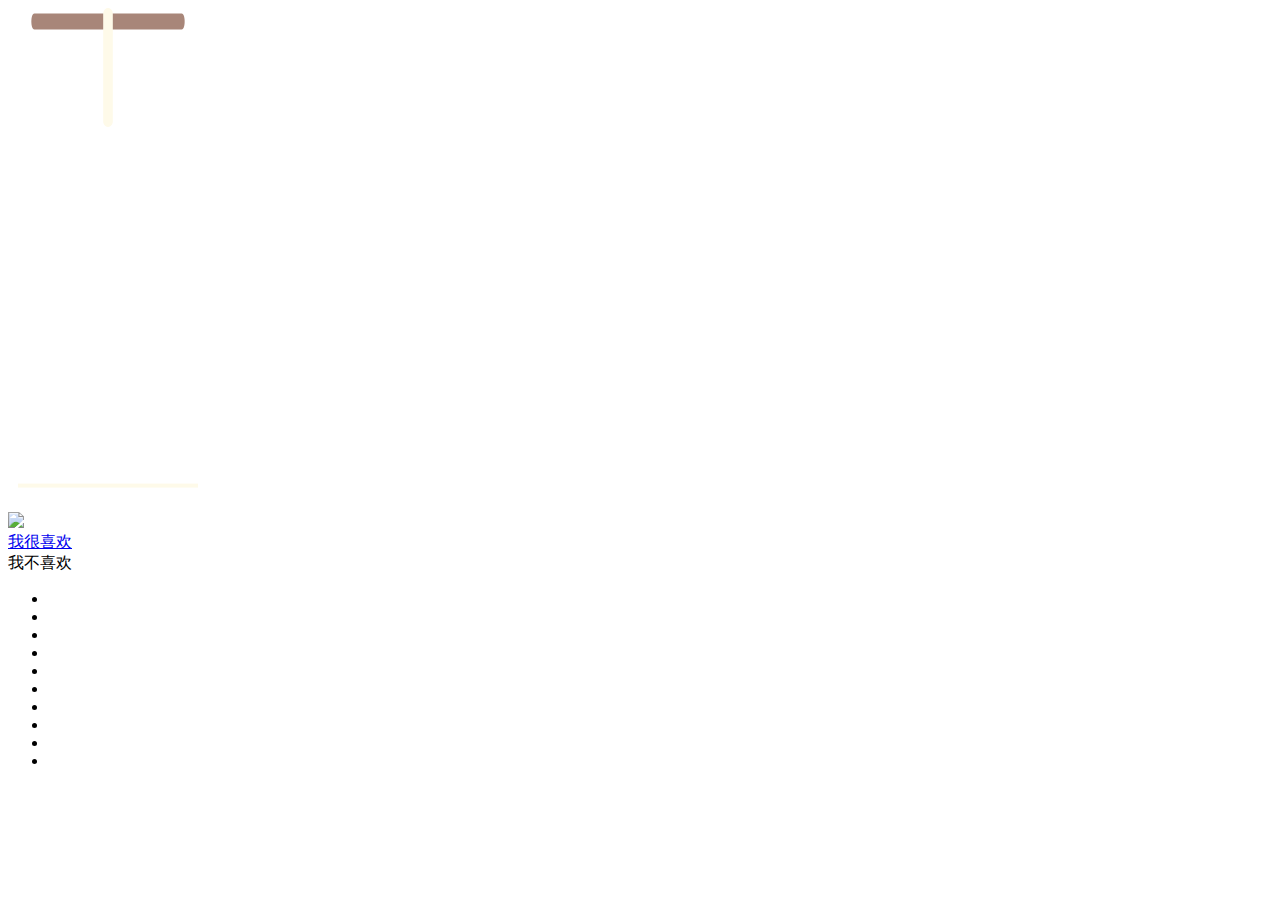
==== BirthdayCake.html @ 9f6556a5 "Add files via upload" ====
<!DOCTYPE html>
<html>

<head>

  <meta charset="UTF-8">

  <title>Happy Birthday</title>
  <link rel="stylesheet" href="css/birthday-cake.css" media="screen" type="text/css" />
  <link rel="stylesheet" href="css/bubbles.css" media="screen" type="text/css" />
</head>

<body>

<div class="cake-area">
      <div class="velas">
        <div class="fuego"></div>
        <div class="fuego"></div>
        <div class="fuego"></div>
        <div class="fuego"></div>
        <div class="fuego"></div>
    </div>
    <svg id="cake" version="1.1" x="0px" y="0px" width="200px" height="500px" viewBox="0 0 200 500" enable-background="new 0 0 200 500" xml:space="preserve">
        <path fill="#a88679" d="M173.667-13.94c-49.298,0-102.782,0-147.334,0c-3.999,0-4-16.002,0-16.002
    		c44.697,0,96.586,0,147.334,0C177.667-29.942,177.668-13.94,173.667-13.94z">
            <animate id="bizcocho_3" attributeName="d" calcMode="spline" keySplines="0 0 1 1; 0 0 1 1" begin="relleno_2.end" dur="0.3s" fill="freeze" values="
                              M173.667-13.94c-49.298,0-102.782,0-147.334,0c-3.999,0-4-16.002,0-16.002
    		c44.697,0,96.586,0,147.334,0C177.667-29.942,177.668-13.94,173.667-13.94z
                              ;
                              M173.667,411.567c-47.995,12.408-102.955,12.561-147.334,0
    		c-3.848-1.089-0.189-16.089,3.661-15.002c44.836,12.66,90.519,12.753,139.427,0.07
    		C173.293,395.631,177.541,410.566,173.667,411.567z
                              ;
                              M173.667,427.569c-49.795,0-101.101,0-147.334,0c-3.999,0-4-16.002,0-16.002
    		c46.385,0,97.539,0,147.334,0C177.668,411.567,177.667,427.569,173.667,427.569z
                              " />
        </path>
        <path fill="#8b6a60" d="M100-178.521c1.858,0,3.364,1.506,3.364,3.363c0,0,0,33.17,0,44.227
    		c0,19.144,0,57.431,0,76.574c0,10.152,0,40.607,0,40.607c0,1.858-1.506,3.364-3.364,3.364l0,0c-1.858,0-3.364-1.506-3.364-3.364c0,0,0-30.455,0-40.607c0-19.144,0-57.432,0-76.575c0-11.057,0-44.226,0-44.226C96.636-177.015,98.142-178.521,100-178.521
    		L100-178.521z">
            <animate id="relleno_2" attributeName="d" calcMode="spline" keySplines="0 0 1 1; 0 0 1 1; 0 0 0.58 1" begin="bizcocho_2.end" dur="0.5s" fill="freeze" values="
                              M100-178.521c1.858,0,3.364,1.506,3.364,3.363c0,0,0,33.17,0,44.227
    		c0,19.144,0,57.431,0,76.574c0,10.152,0,40.607,0,40.607c0,1.858-1.506,3.364-3.364,3.364l0,0c-1.858,0-3.364-1.506-3.364-3.364c0,0,0-30.455,0-40.607c0-19.144,0-57.432,0-76.575c0-11.057,0-44.226,0-44.226C96.636-177.015,98.142-178.521,100-178.521
    		L100-178.521z
                              ;
                              M100,267.257c1.858,0,3.364,1.506,3.364,3.363c0,0,0,33.17,0,44.227
    		c0,19.143,0,57.43,0,76.574c0,10.151,0,40.606,0,40.606c0,1.858-1.506,3.364-3.364,3.364l0,0c-1.858,0-3.364-1.506-3.364-3.364
    		c0,0,0-30.455,0-40.606c0-19.145,0-57.432,0-76.576c0-11.057,0-44.225,0-44.225C96.636,268.763,98.142,267.257,100,267.257
    		L100,267.257z
                              ;
                              M93.928,405.433c-0.655,6.444-0.102,9.067,2.957,11.798c0,0,8.083,5.571,16.828,3.503
    		c18.629-4.406,43.813,6.194,50.792,7.791c14.75,3.375,9.162,6.867,9.162,6.867c-2.412,2.258-58.328,0-73.667,0l0,0
    		c-1.858,0-69.995,2.133-73.667,0c0,0-3.337-2.439,6.172-5.992c11.375-4.25,52.875,8.822,47.139-9.442
    		c-6.333-20.167,5.226-21.514,5.226-21.514c3.435-0.915,12.78-6.663,10.923-0.546L93.928,405.433z
                              ;
                              M102.242,427.569c5.348,0,14.079,0,17.462,0c0,0,17.026,0,27.504,0
    		c19.143,0,20.39-3.797,26.459,0c3,1.877,0,7.823,0,7.823c-2.412,2.258-58.328,0-73.667,0l0,0c-1.858,0-67.187,0-73.667,0
    		c0,0-4.125-4.983,0-7.823c5.201-3.58,16.085,0,23.725,0c8.841,0,20.762,0,20.762,0c3.686,0,8.597,0,19.511,0H102.242z
                              " />
        </path>
        <path fill="#a88679" d="M173.667-15.929c-46.512,0-105.486,0-147.334,0c-3.999,0-4-16.002,0-16.002
    		c43.566,0,97.96,0,147.334,0C177.667-31.931,177.666-15.929,173.667-15.929z">
            <animate id="bizcocho_2" attributeName="d" calcMode="spline" keySplines="0 0 1 1; 0 0 1 1; 0.25 0 0.58 1" begin="relleno_1.end" dur="0.5s" fill="freeze" values="
                              M173.667-15.929c-46.512,0-105.486,0-147.334,0c-3.999,0-4-16.002,0-16.002
    		c43.566,0,97.96,0,147.334,0C177.667-31.931,177.666-15.929,173.667-15.929z
                              ;
                              M173.434,445.393c-47.269,8.001-105.245,8.001-147.334,0c-3.929-0.747-0.692-16.543,3.243-15.824
    		c43.828,8.001,92.165,8.001,140.739,0C174.029,428.918,177.377,444.726,173.434,445.393z
                              ;
                              M173.667,449.514c-47.576-5.454-102.799-5.744-147.333,0c-3.966,0.512-3.938-15.297,0-16.002
    		c43.683-7.823,97.646-8.026,147.333,0C177.616,434.15,177.642,449.969,173.667,449.514z
                              ;
                              M173.667,451.394c-49.298,0-102.782,0-147.334,0c-3.999,0-4-16.002,0-16.002
    		c44.697,0,96.586,0,147.334,0C177.667,435.392,177.668,451.394,173.667,451.394z
                              " />
        </path>
        <path fill="#8b6a60" d="M101.368-73.685c0,12.164,0,15.18,0,28.519c0,22.702,0-13.661,0,8.304c0,14.48,0,18.233,0,30.512
    		c0,1.753-2.958,1.847-2.958,0c0-12.68,0-16.277,0-30.401c0-21.983,0,11.66,0-8.305c0-13.027,0-15.992,0-28.628
    		C98.411-75.883,101.368-75.592,101.368-73.685z">
            <animate id="relleno_1" attributeName="d" calcMode="spline" keySplines="0 0 1 1; 0 0 1 1; 0 0 0.6 1" begin="bizcocho_1.end" dur="0.5s" fill="freeze" values="
                              M101.368-73.685c0,12.164,0,15.18,0,28.519c0,22.702,0-13.661,0,8.304c0,14.48,0,18.233,0,30.512
    		c0,1.753-2.958,1.847-2.958,0c0-12.68,0-16.277,0-30.401c0-21.983,0,11.66,0-8.305c0-13.027,0-15.992,0-28.628
    		C98.411-75.883,101.368-75.592,101.368-73.685z
                              ;
                              M101.368,350.885c0,12.164,0,65.18,0,78.518c0,22.703,0-33.66,0-11.695c0,14.48,0,28.232,0,40.512
    		c0,1.753-2.958,1.847-2.958,0c0-12.68,0-26.277,0-40.402c0-21.982,0,31.66,0,11.695c0-13.027,0-65.992,0-78.627
    		C98.411,348.686,101.368,348.977,101.368,350.885z
                              ;
                              M128.38,447.567c37.626,6.312,39.303,13.658,26.833,12.833c-22.653-1.499-13.636-0.831-23.302-0.831
    		c-14.48,0-17.884,0-30.163,0c-2.087,0-2.068,0-3.915,0c-13.333,0-8.963,0-23.088,0c-11.668,0-14.062,5.995-27.532,1.164
    		c-12.629-4.529,38.667-3.167,46.833-17.333C100.077,432.94,105.546,443.736,128.38,447.567z
                              ;
                              M173.667,451.394c2.875,0,2.997,9.257,0,9.131c-22.662-0.956-32.09-0.956-41.756-0.956
    		c-14.48,0-17.884,0-30.163,0c-2.087,0-2.068,0-3.915,0c-13.333,0-8.963,0-23.088,0c-11.668,0-34.99-0.294-48.412,1.831
    		c-4.109,0.65-3.01-10.006,0-10.006C37.129,451.394,149.379,451.394,173.667,451.394z
                              " />
        </path>
        <path fill="#a88679" d="M173.667,21.571c-33.174,0-111.467,0-147.334,0c-4,0-4-16.002,0-16.002c39.836,0,105.982,0,147.334,0
    		C177.668,5.569,177.667,21.571,173.667,21.571z">
            <animate id="bizcocho_1" attributeName="d" calcMode="spline" keySplines="0 0 1 1; 0 0 1 1; 0 0 1 1; 0.25 0 1 1; 0 0 1 1; 0.25 0 0.6 1" begin="2s" dur="0.8s" fill="freeze" values="
                              M173.667,21.571c-33.174,0-111.467,0-147.334,0c-4,0-4-16.002,0-16.002c39.836,0,105.982,0,147.334,0
    		C177.668,5.569,177.667,21.571,173.667,21.571z
                              ;
                              M173.667,459.569c-33.197,16.002-110.782,16.002-147.334,0c-3.664-1.604,1.614-15.617,5.337-14.153
    		c40.702,16.002,94.289,16.104,136.505,0.103C171.917,444.1,177.271,457.832,173.667,459.569z
                              ;
                              M171.817,475.571c-39.361-3.001-105.438-2.571-143.556,0c-3.991,0.27-7.377-14.736-3.387-15.014
    		c41.553-2.888,104.421-3.121,150.51-0.233C179.378,460.574,175.806,475.875,171.817,475.571z
                              ;
                              M171.817,459.564c-38.8-12.188-104.504-13.762-143.556,0c-3.772,1.329-7.961-12.604-4.178-13.905
    		c40.864-14.064,105.114-15.52,151.918-0.973C179.822,445.874,175.634,460.762,171.817,459.564z
                              ;
                              M173.667,475.571c-46.376-5.005-105.924-4.003-147.334,0c-3.981,0.385-3.479-15.421,0.479-16.002
    		c43.087-6.327,97.705-7.083,146.855,0.438C177.621,460.613,177.644,476,173.667,475.571z
                              ;
                              M173.667,474.117c-46.376,1.866-105.638,2.01-147.334,0c-3.995-0.192-3.52-16.144,0.479-16.002
    		c43.794,1.55,96.341,1.541,145.723,0C176.532,457.99,177.663,473.956,173.667,474.117z
                              ;
                              M173.667,475.571c-46.512,0-105.486,0-147.334,0c-3.999,0-4-16.002,0-16.002c43.566,0,97.96,0,147.334,0
    		C177.667,459.569,177.666,475.571,173.667,475.571z
                              " />
        </path>
        <path fill="#fefae9" d="M104.812,113.216c0,3.119-2.164,5.67-4.812,5.67c-2.646,0-4.812-2.551-4.812-5.67c0-5.594,0-16.782,0-22.375
    	c0-5.143,0-15.427,0-20.568c0-7.333,0-21.998,0-29.33c0-5.523,0-16.569,0-22.092c0-3.295,0-9.885,0-13.181
    	C95.188,2.551,97.353,0,100,0c2.648,0,4.812,2.551,4.812,5.669c0,3.248,0,9.743,0,12.991c0,5.428,0,16.284,0,21.711
    	c0,7.618,0,22.854,0,30.472c0,4.952,0,14.854,0,19.807C104.812,96.292,104.812,107.576,104.812,113.216z">
            <animate id="crema" attributeName="d" calcMode="spline" keySplines="0 0 1 1; 0 0 1 1; 0 0 1 1; 0.25 0 1 1; 0 0 1 1; 0 0 0.58 1" begin="bizcocho_3.end" dur="2s" fill="freeze" values="
                              M104.812,113.216c0,3.119-2.164,5.67-4.812,5.67c-2.646,0-4.812-2.551-4.812-5.67c0-5.594,0-16.782,0-22.375
    	c0-5.143,0-15.427,0-20.568c0-7.333,0-21.998,0-29.33c0-5.523,0-16.569,0-22.092c0-3.295,0-9.885,0-13.181
    	C95.188,2.551,97.353,0,100,0c2.648,0,4.812,2.551,4.812,5.669c0,3.248,0,9.743,0,12.991c0,5.428,0,16.284,0,21.711
    	c0,7.618,0,22.854,0,30.472c0,4.952,0,14.854,0,19.807C104.812,96.292,104.812,107.576,104.812,113.216z
                              ;
                              M104.812,405.897c0,3.119-2.164,5.67-4.812,5.67c-2.646,0-4.812-2.551-4.812-5.67c0-5.594,0-16.782,0-22.376
    	c0-5.143,0-15.426,0-20.568c0-7.332,0-21.997,0-29.33c0-5.522,0-16.568,0-22.092c0-3.295,0-9.885,0-13.181
    	c0-3.118,2.165-5.669,4.812-5.669c2.648,0,4.812,2.551,4.812,5.669c0,3.247,0,9.743,0,12.991c0,5.428,0,16.283,0,21.711
    	c0,7.618,0,22.854,0,30.473c0,4.951,0,14.854,0,19.807C104.812,388.972,104.812,400.256,104.812,405.897z
                              ;
                              M111.873,411.567c-3.119,0-9.226,0-11.874,0c-2.646,0-7.748,0-10.867,0c-7.086,0-12.698,0-18.292,0
    	c-6.592,0-12.871,7.371-19.166,3.008c-10.043-6.961-7.776-10.169,2.991-17.745c12.61-8.873,27.713,1.994,25.919-7.531
    	c-2.589-13.742,11.008-14.513,11.365-17.789c0.441-4.051,4.235-11.107,8.051-8.175c3.113,2.393,1.007,8.008,0,13.159
    	c-1.871,9.569,8.058,2.113,9.494,14.155c2.592,21.732,21.184-0.675,29.309,7.976c5.216,5.553,18.413,5.552,15.426,12.942
    	c-3.131,7.745-15.825-4.369-23.8,2.903C126.261,418.271,118.301,411.567,111.873,411.567z
                              ;
                              M111.873,411.567c-3.119,0-9.226,0-11.874,0c-2.646,0-9.734,4.069-12.853,4.069
    	c-7.086,0-10.712-4.069-16.306-4.069c-6.592,0-12.12,6.013-19.166,3.008c-7.053-3.008-7.458,2.026-18.659,1.165
    	c-6.832-0.525-7.522-3.034-7.533-6.265c-0.037-10.336,22.073-2.452,36.613-2.628c10.234-0.124,19.856-1.439,37.905-2.102
    	c16.642-0.61,32.699,1.552,46.009,1.927c12.438,0.351,29.663-8.99,31.532,3.315c0.773,5.093-5.605,3.342-11.211,9.579
    	c-5.093,5.667-7.59-4.605-12.965-3.832c-8.269,1.189-14.962-8.537-22.937-1.265C126.261,418.271,118.301,411.567,111.873,411.567z
                              ;
                              M110.946,413.652c-2.904-1.137-8.405-2.748-12.446-0.97c-6.099,2.685-7.273,10.358-13.253,8.242
    	c-7.843-2.775-8.953-5.008-14.546-5.01c-24.653-0.011-4.849,26.507-18.264,26.507c-12.377,0,5.791-33.537-19.422-26.682
    	c-7.703,2.095-9.806-0.942-9.817-4.173c-0.037-10.336,24.357-4.544,38.897-4.72c10.234-0.124,19.856-1.439,37.905-2.102
    	c16.642-0.61,32.699,1.552,46.009,1.927c12.438,0.351,28.973-8.865,31.532,3.315c1.449,6.896,0.318,15.624-3.874,15.624
    	c-7.619,0-1.788-15.192-19.243-7.111c-7.581,3.51-15.963-9.738-26.669,1.066C120.644,426.744,118.381,416.561,110.946,413.652z
                              ;
                              M111.547,413.9c-2.969-0.956-8.775-0.949-13.167-0.5c-14.667,1.5-8.325,16.508-14.667,16.666
    	c-6.667,0.166-0.167-13.5-13.013-14.151c-30.471-1.545-5.572,46.651-18.987,46.651c-12.377,0,10.333-50.166-18.667-44.5
    	c-7.835,1.531-9.537-1.417-9.548-4.647c-0.037-10.336,23.675-5.177,38.215-5.353c10.234-0.124,20.618-1.671,38.667-2.333
    	c16.642-0.61,32.023,1.458,45.333,1.833c12.438,0.351,33.819-8.431,33.199,4.001c-0.532,10.666,0.414,26.166-5.245,25.833
    	c-7.606-0.447-2.954-31.5-19.243-18.899c-7.985,6.177-17.658-5.969-27.377,5.732C118.88,434.066,121.38,417.067,111.547,413.9z
                              ;
                              M111.547,415.233c-6.667-0.834-9.667,4.667-13.833,3.333c-19.649-6.291-8.158,22.176-14.5,22.334
    	c-6.667,0.166,2.833-18-13.333-22.167c-29.544-7.615-9.667,43.833-20.167,43.833c-10.333,0,8.004-55.006-16.833-39
    	c-7.5,4.833-9.508-3.78-9.299-7.004c0.799-12.329,23.592-7.153,38.132-7.329c10.234-0.124,20.238-1.505,38.287-2.167
    	c16.642-0.61,32.903,1.125,46.213,1.5c12.438,0.351,35.058-5.579,31.863,6.451c-5.532,20.833,1.25,28.216-4.409,27.883
    	c-7.606-0.447-6.058-37.895-20.62-23.333c-10.167,10.166-15.972-0.747-25,12C119.547,443.568,121.798,416.515,111.547,415.233z
                              " />
        </path>
        <rect class="come" x="10" y="475.571" fill="#fefae9" width="180" height="4" />
    </svg>
</div>
<div class="happy">
	<img src="image/HappyBirthday.png">
</div>
<div class="button-style1">
	<a href="letter.html" class="lk1">
		<div class="link1">
			<div class="bt1">
				我很喜欢
			</div>
		</div>
	</a>
</div>
<div class="button-style2">
	<a class="lk2">
		<div class="link2">
			<div class="bt1">
				我不喜欢
			</div>
		</div>
	</a>
</div>
<ul class="bg-bubbles">
      <li></li>
      <li></li>
      <li></li>
      <li></li>
      <li></li>
      <li></li>
      <li></li>
      <li></li>
      <li></li>
      <li></li>
    </ul>
  <script src='../js/jquery.js'></script>
</body>

</html>
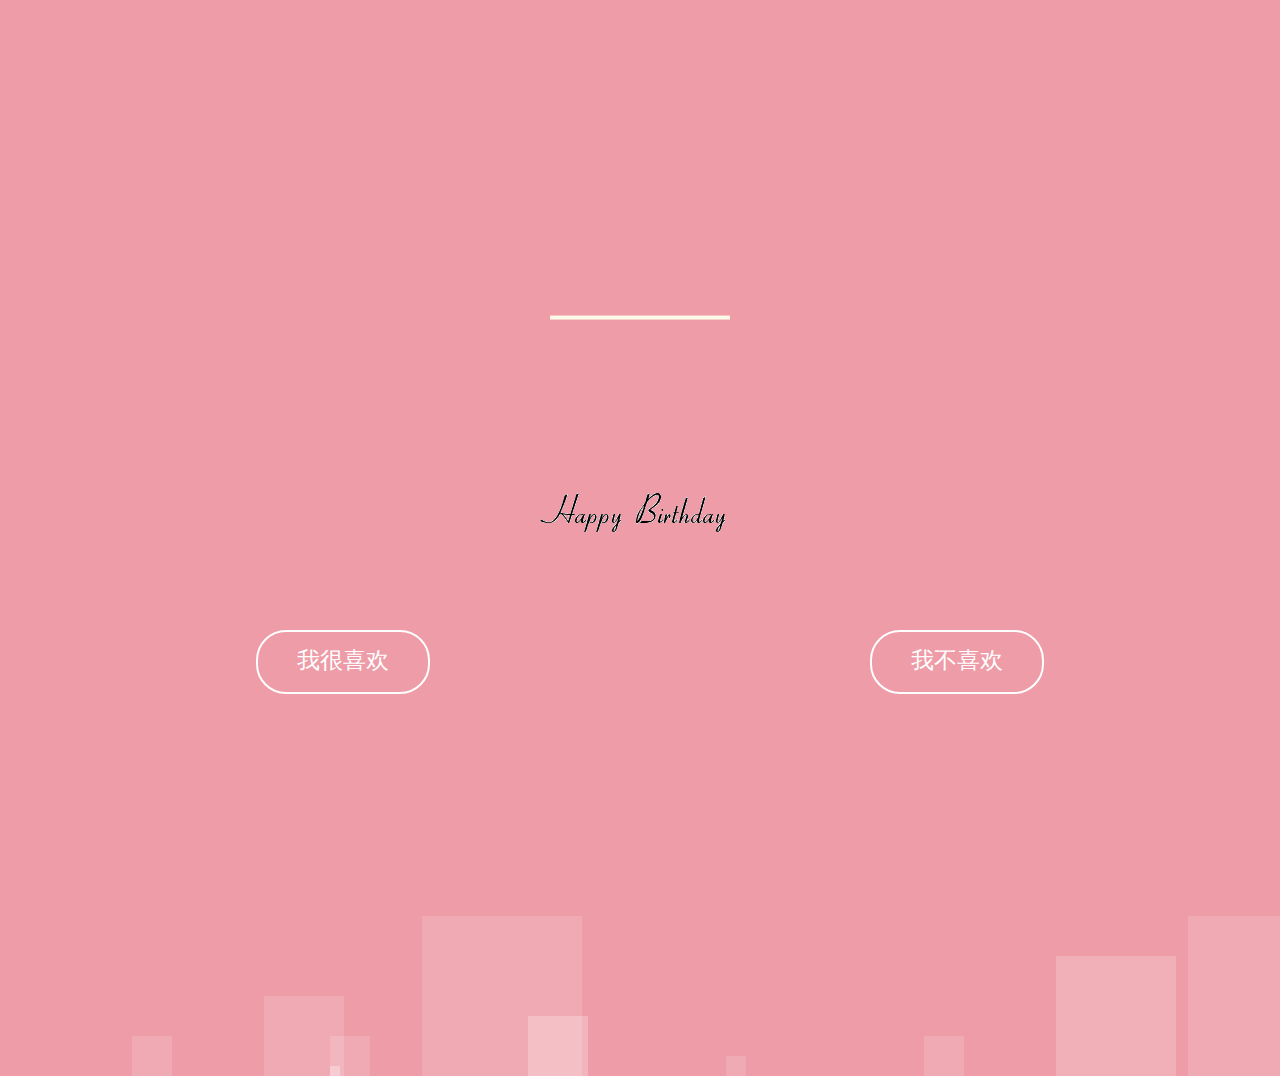
==== commit b65aca59: "Update BirthdayCake.html" ====
--- a/BirthdayCake.html
+++ b/BirthdayCake.html
@@ -4,7 +4,7 @@
 <head>
 
   <meta charset="UTF-8">
-
+<meta name="viewport" content="width=device-width, initial-scale=1.0">
   <title>Happy Birthday</title>
   <link rel="stylesheet" href="css/birthday-cake.css" media="screen" type="text/css" />
   <link rel="stylesheet" href="css/bubbles.css" media="screen" type="text/css" />
--- a/css/birthday-cake.css
+++ b/css/birthday-cake.css
@@ -0,0 +1,336 @@
+
+body {
+	width: 100%;
+	height: 100%;
+	margin: 0;
+	overflow:hidden;
+	background: #ee9ca7;
+  background: -webkit-linear-gradient(top left, #ee9ca7 0%, #ee9ca7 100%);
+  background: linear-gradient(to bottom right, #ee9ca7 0%, #ee9ca7 100%);
+}
+
+
+#cake {
+  display: block;
+  position: relative;
+  margin: -10em auto 0 auto;
+}
+
+/* ============================================== Candle
+*/
+
+.velas {
+  background: #ffffff;
+  border-radius: 10px;
+  position: absolute;
+  top: 228px;
+  left: 50%;
+	margin-left: -2.5px;
+	margin-top: -8.33333333px;
+  width: 5px;
+  height: 35px;
+  -webkit-transform: translateY(-300px);
+  -ms-transform: translateY(-300px);
+  transform: translateY(-300px);
+  -webkit-backface-visibility: hidden;
+  -ms-backface-visibility: hidden;
+  backface-visibility: hidden;
+  -webkit-animation: in 500ms 6s ease-out forwards;
+  animation: in 500ms 6s ease-out forwards;
+}
+
+.velas:after,
+.velas:before {
+  background: rgba(255, 0, 0, 0.4);
+  content: "";
+  position: absolute;
+  width: 100%;
+  height: 2.22222222px;
+}
+
+.velas:after {
+  top: 25%;
+  left: 0;
+}
+
+.velas:before {
+  top: 45%;
+  left: 0;
+}
+
+/* ============================================== Fire
+*/
+.fuego {
+  border-radius: 100%;
+  position: absolute;
+  top: -20px;
+  left: 70%;
+  margin-left: -2.2px;
+  width: 6.66666667px;
+  height: 18px;
+}
+
+.fuego:nth-child(1) {
+  -webkit-animation: fuego 2s 6.5s infinite;
+  animation: fuego 2s 6.5s infinite;
+}
+
+.fuego:nth-child(2) {
+  -webkit-animation: fuego 1.5s 6.5s infinite;
+  animation: fuego 1.5s 6.5s infinite;
+}
+
+.fuego:nth-child(3) {
+  -webkit-animation: fuego 1s 6.5s infinite;
+  animation: fuego 1s 6.5s infinite;
+}
+
+.fuego:nth-child(4) {
+  -webkit-animation: fuego 0.5s 6.5s infinite;
+  animation: fuego 0.5s 6.5s infinite;
+}
+
+.fuego:nth-child(5) {
+  -webkit-animation: fuego 0.2s 6.5s infinite;
+  animation: fuego 0.2s 6.5s infinite;
+}
+
+/* ============================================== Animation Fire
+*/
+@-webkit-keyframes fuego {
+  0%, 100% {
+    background: rgba(254, 248, 97, 0.5);
+    -webkit-box-shadow: 0 0 40px 10px rgba(248, 233, 209, 0.2);
+    box-shadow: 0 0 40px 10px rgba(248, 233, 209, 0.2);
+    -webkit-transform: translateY(0) scale(1);
+    transform: translateY(0) scale(1);
+  }
+
+  50% {
+    background: rgba(255, 50, 0, 0.1);
+    -webkit-box-shadow: 0 0 40px 20px rgba(248, 233, 209, 0.2);
+    box-shadow: 0 0 40px 20px rgba(248, 233, 209, 0.2);
+    -webkit-transform: translateY(-20px) scale(0);
+    transform: translateY(-20px) scale(0);
+  }
+}
+@keyframes fuego {
+  0%, 100% {
+    background: rgba(254, 248, 97, 0.5);
+    -webkit-box-shadow: 0 0 40px 10px rgba(248, 233, 209, 0.2);
+    box-shadow: 0 0 40px 10px rgba(248, 233, 209, 0.2);
+    -webkit-transform: translateY(0) scale(1);
+    transform: translateY(0) scale(1);
+  }
+
+  50% {
+    background: rgba(255, 50, 0, 0.1);
+    -webkit-box-shadow: 0 0 40px 20px rgba(248, 233, 209, 0.2);
+    box-shadow: 0 0 40px 20px rgba(248, 233, 209, 0.2);
+    -webkit-transform: translateY(-20px) scale(0);
+    transform: translateY(-20px) scale(0);
+  }
+}
+@-webkit-keyframes in {
+  to {
+    -webkit-transform: translateY(0);
+    transform: translateY(0);
+  }
+}
+@keyframes in {
+  to {
+    -webkit-transform: translateY(0);
+    transform: translateY(0);
+  }
+}
+
+.come {
+	animation-delay:0.4s;
+	animation:coming 2s;
+	opacity:1;
+}
+@keyframes coming{
+	from{
+		opacity:0;
+	}
+	to {
+		opacity:1;
+	}
+}
+@-webkit-keyframes coming{
+	from{
+		opacity:0;
+	}
+	to {
+		opacity:1;
+	}
+}
+
+
+.happy {
+	position:absolute;
+	left:50%;
+	top:49%;
+	margin-left: -119px;
+	opacity: 1;
+	animation: happybirthdays 10s;
+	animation-delay: 0s;
+}
+@keyframes happybirthdays {
+	0% {
+		position:absolute;
+		top:45%;
+		opacity: 0;
+	}
+	70% {
+		position:absolute;
+		top:45%;
+		opacity: 0;
+	}
+	100% {
+		position:absolute;
+		top:49%;
+		opacity: 1;
+	}
+}
+@-webkit-keyframes happybirthdays {
+	0% {
+		position:absolute;
+		top:45%;
+		opacity: 0;
+	}
+	70% {
+		position:absolute;
+		top:45%;
+		opacity: 0;
+	}
+	100% {
+		position:absolute;
+		top:49%;
+		opacity: 1;
+	}
+}
+
+.cake-area{
+	width: 100%;
+	display: block;
+}
+
+.button-style1 ,.button-style2{
+	position:absolute;
+	top:70%;
+	opacity:1;
+	z-index:100;
+}
+.button-style1 {
+	position:absolute;
+	left:20%;
+	animation:btn1 15s;
+}
+.button-style2 {
+	position:absolute;
+	left:68%;
+	animation:btn2 15s;
+}
+@keyframes btn1 {
+	0% {
+		opacity:0;
+		left:43.5%;
+	}
+	70% {
+		opacity:0;
+		left:43.5%;
+	}
+	100% {
+		opacity:1;
+		left:20%;
+	}
+}
+@-webkit-keyframes btn1 {
+	0% {
+		opacity:0;
+		left:43.5%;
+	}
+	70% {
+		opacity:0;
+		left:43.5%;
+	}
+	100% {
+		opacity:1;
+		left:20%;
+	}
+}
+@keyframes btn2 {
+	0% {
+		opacity:0;
+		left:43.5%;
+	}
+	70% {
+		opacity:0;
+		left:43.5%;
+	}
+	100% {
+		opacity:1;
+		left:68%;
+	}
+}
+@-webkit-keyframes btn2 {
+	0% {
+		opacity:0;
+		left:43.5%;
+	}
+	70% {
+		opacity:0;
+		left:43.5%;
+	}
+	100% {
+		opacity:1;
+		left:68%;
+	}
+}
+.lk1,.lk2 {
+	text-decoration:none;
+	font-family: Microsoft YaHei;
+	color:#fff;
+	transition:all 0.5s;
+}
+.link1,.link2 {
+	width:170px;
+	height:60px;
+	border:2px solid #fff;
+	-webkit-border:1px solid #fff;
+	border-radius:30px;
+	font-size: 23px;
+	text-align:center;
+	background: #ee9ca7;
+	transition:all 0.8s;
+}
+.link2 {
+	cursor:not-allowed;
+}
+.bt1,.bt2 {
+	position:relative;
+	top:22%;
+	vertical-align:middle;
+}
+
+a.lk1:hover {
+	color:#ee9ca7;
+	transition:all 0.5s;
+}
+.link1:hover {
+	background-color:#fff;
+	background-color:rgba(255,255,255,0,2);
+	border:2px solid #BBB;
+	transition:all 0.8s;
+}
+a.lk2:hover {
+	color:#ee9ca7;
+	transition:all 0.5s;
+}
+.link2:hover {
+	background-color:#fff;
+	background-color:rgba(255,255,255,0,2);
+	border:2px solid #BBB;
+	transition:all 0.8s;
+}
--- a/css/bubbles.css
+++ b/css/bubbles.css
@@ -0,0 +1,110 @@
+.bg-bubbles {
+  position: absolute;
+  top: 0;
+  left: 0;
+  width: 100%;
+  height: 100%;
+  z-index: 1;
+}
+.bg-bubbles li {
+  position: absolute;
+  list-style: none;
+  display: block;
+  width: 40px;
+  height: 40px;
+  background-color: rgba(255, 255, 255, 0.15);
+  bottom: -160px;
+  -webkit-animation: square 30s infinite;
+  animation: square 30s infinite;
+  -webkit-transition-timing-function: linear;
+  transition-timing-function: linear;
+}
+.bg-bubbles li:nth-child(1) {
+  left: 10%;
+}
+.bg-bubbles li:nth-child(2) {
+  left: 20%;
+  width: 80px;
+  height: 80px;
+  -webkit-animation-delay: 2s;
+          animation-delay: 2s;
+  -webkit-animation-duration: 17s;
+          animation-duration: 17s;
+}
+.bg-bubbles li:nth-child(3) {
+  left: 25%;
+  -webkit-animation-delay: 4s;
+          animation-delay: 4s;
+}
+.bg-bubbles li:nth-child(4) {
+  left: 40%;
+  width: 60px;
+  height: 60px;
+  -webkit-animation-duration: 22s;
+          animation-duration: 22s;
+  background-color: rgba(255, 255, 255, 0.25);
+}
+.bg-bubbles li:nth-child(5) {
+  left: 70%;
+}
+.bg-bubbles li:nth-child(6) {
+  left: 80%;
+  width: 120px;
+  height: 120px;
+  -webkit-animation-delay: 3s;
+          animation-delay: 3s;
+  background-color: rgba(255, 255, 255, 0.2);
+}
+.bg-bubbles li:nth-child(7) {
+  left: 32%;
+  width: 160px;
+  height: 160px;
+  -webkit-animation-delay: 7s;
+          animation-delay: 7s;
+}
+.bg-bubbles li:nth-child(8) {
+  left: 55%;
+  width: 20px;
+  height: 20px;
+  -webkit-animation-delay: 15s;
+          animation-delay: 15s;
+  -webkit-animation-duration: 40s;
+          animation-duration: 40s;
+}
+.bg-bubbles li:nth-child(9) {
+  left: 25%;
+  width: 10px;
+  height: 10px;
+  -webkit-animation-delay: 2s;
+          animation-delay: 2s;
+  -webkit-animation-duration: 40s;
+          animation-duration: 40s;
+  background-color: rgba(255, 255, 255, 0.3);
+}
+.bg-bubbles li:nth-child(10) {
+  left: 90%;
+  width: 160px;
+  height: 160px;
+  -webkit-animation-delay: 11s;
+          animation-delay: 11s;
+}
+@-webkit-keyframes square {
+  0% {
+    -webkit-transform: translateY(0);
+            transform: translateY(0);
+  }
+  100% {
+    -webkit-transform: translateY(-900px) rotate(600deg);
+            transform: translateY(-900px) rotate(600deg);
+  }
+}
+@keyframes square {
+  0% {
+    -webkit-transform: translateY(0);
+            transform: translateY(0);
+  }
+  100% {
+    -webkit-transform: translateY(-900px) rotate(600deg);
+            transform: translateY(-900px) rotate(600deg);
+  }
+}
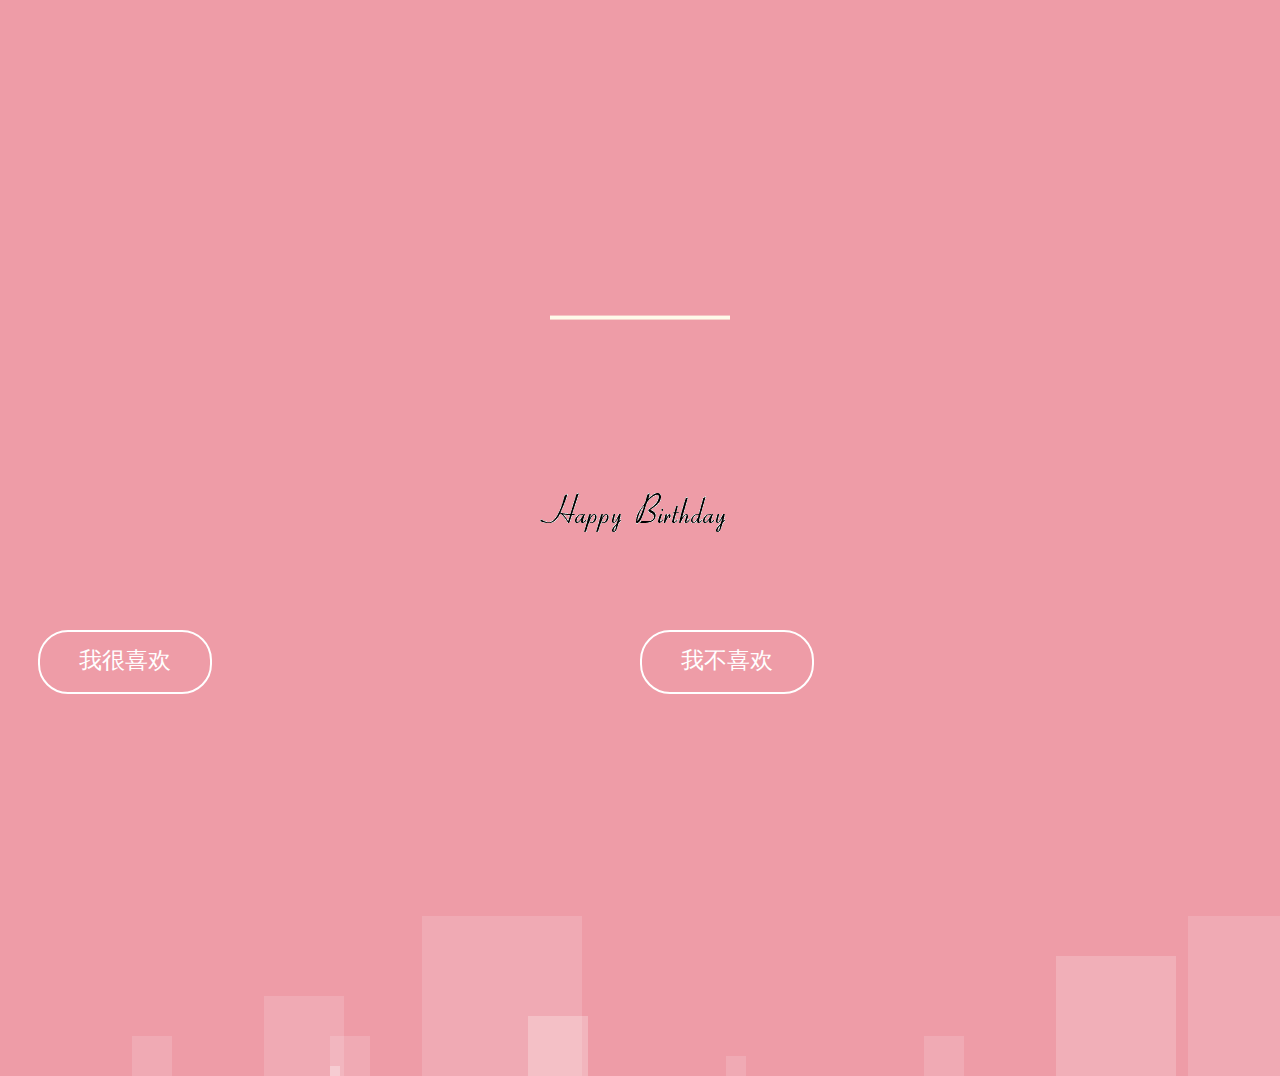
==== commit fa54fc8e: "Update BirthdayCake.html" ====
--- a/BirthdayCake.html
+++ b/BirthdayCake.html
@@ -203,6 +203,7 @@
       <li></li>
     </ul>
   <script src='../js/jquery.js'></script>
+<audio src="../mp3/2.mp3" autoplay="autoplay" loop="loop"/>
 </body>
 
 </html>
--- a/css/birthday-cake.css
+++ b/css/birthday-cake.css
@@ -224,68 +224,68 @@
 }
 .button-style1 {
 	position:absolute;
-	left:20%;
+	left:3%;
 	animation:btn1 15s;
 }
 .button-style2 {
 	position:absolute;
-	left:68%;
+	left:50%;
 	animation:btn2 15s;
 }
 @keyframes btn1 {
 	0% {
 		opacity:0;
-		left:43.5%;
-	}
-	70% {
-		opacity:0;
-		left:43.5%;
-	}
-	100% {
-		opacity:1;
-		left:20%;
+		left:25.5%;
+	}
+	70% {
+		opacity:0;
+		left:25.5%;
+	}
+	100% {
+		opacity:1;
+		left:3%;
 	}
 }
 @-webkit-keyframes btn1 {
 	0% {
 		opacity:0;
-		left:43.5%;
-	}
-	70% {
-		opacity:0;
-		left:43.5%;
-	}
-	100% {
-		opacity:1;
-		left:20%;
+		left:25.5%;
+	}
+	70% {
+		opacity:0;
+		left:25.5%;
+	}
+	100% {
+		opacity:1;
+		left:3%;
 	}
 }
 @keyframes btn2 {
 	0% {
 		opacity:0;
-		left:43.5%;
-	}
-	70% {
-		opacity:0;
-		left:43.5%;
-	}
-	100% {
-		opacity:1;
-		left:68%;
+		left:25.5%;
+	}
+	70% {
+		opacity:0;
+		left:25.5%;
+	}
+	100% {
+		opacity:1;
+		left:50%;
 	}
 }
 @-webkit-keyframes btn2 {
 	0% {
 		opacity:0;
-		left:43.5%;
-	}
-	70% {
-		opacity:0;
-		left:43.5%;
-	}
-	100% {
-		opacity:1;
-		left:68%;
+		left:25.5%;
+	}
+	70% {
+		opacity:0;
+		left:25.5%;
+	}
+	100% {
+		opacity:1;
+		left:50%;
 	}
 }
 .lk1,.lk2 {
